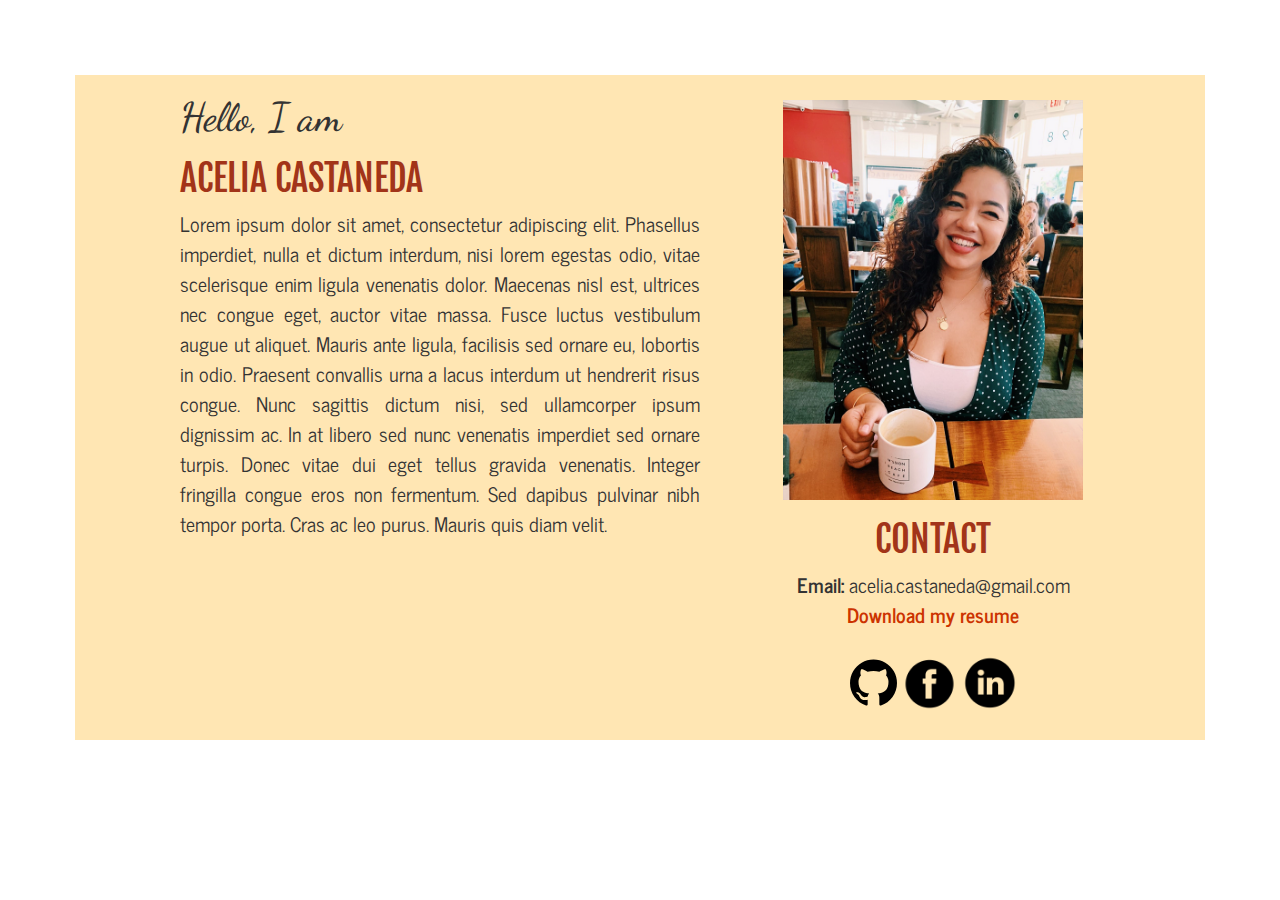
==== aceliasSite.html @ 1b41732f "Add files via upload" ====
<!DOCTYPE html>
<html lang="en">
<head>
  <title>acelia's page</title>
  <meta charset="utf-8">
  <meta name="viewport" content="width=device-width, initial-scale=1">
  <link rel="stylesheet" href="https://maxcdn.bootstrapcdn.com/bootstrap/3.3.7/css/bootstrap.min.css">
  <link rel="stylesheet" href="aceliasSite.css">
  <link href="https://fonts.googleapis.com/css?family=Dancing+Script|Fjalla+One|Quicksand" rel="stylesheet">
  <link href="https://fonts.googleapis.com/css?family=News+Cycle|Pathway+Gothic+One" rel="stylesheet">
  <script src="https://ajax.googleapis.com/ajax/libs/jquery/3.3.1/jquery.min.js"></script>
  <script src="https://maxcdn.bootstrapcdn.com/bootstrap/3.3.7/js/bootstrap.min.js"></script>
  
  
</head>
<body>

<!-- <div class="jumbotron text-center">
  <h1>Acelia Castaneda</h1>
  <p>Resize this responsive page to see the effect!</p> 
</div> -->
  
<div class="container-fluid">
  <!-- <div class="welcome"> -->
    <div class="col-sm-6">
      <h2>Hello, I am</h2>
      <h1>ACELIA CASTANEDA</h1>
      <!-- <p><img src="newPH.png" alt="celi" width="300" height="400"> -->
Lorem ipsum dolor sit amet, consectetur adipiscing elit. Phasellus imperdiet, nulla et dictum interdum, nisi lorem egestas odio, vitae scelerisque enim ligula venenatis dolor. Maecenas nisl est, ultrices nec congue eget, auctor vitae massa. Fusce luctus vestibulum augue ut aliquet. Mauris ante ligula, facilisis sed ornare eu, lobortis in odio. Praesent convallis urna a lacus interdum ut hendrerit risus congue. Nunc sagittis dictum nisi, sed ullamcorper ipsum dignissim ac. In at libero sed nunc venenatis imperdiet sed ornare turpis. Donec vitae dui eget tellus gravida venenatis. Integer fringilla congue eros non fermentum. Sed dapibus pulvinar nibh tempor porta. Cras ac leo purus. Mauris quis diam velit.</p>
    </div>
   <div class="col-sm-4">
   	<div align="center">
   		<img src="newPH.png" alt="cel" width="300" height="400">
       	<h1>CONTACT</h1>
        <strong>Email:</strong> acelia.castaneda@gmail.com<br> 	
	  	
	  	<a href="https://github.com/CeliCel/resume18_19.pdf" target="_blank" class="button"><strong>Download my resume</strong></a><br>
	  	<a href="https://github.com/CeliCel"  target="_blank" >
		<img src="github icon.svg" alt="github" width="47" height="47" border="0"></a>
		
		<a href="https://www.facebook.com/acelia.castaneda/">
		<img src="facebook icon.png" alt="facebook" width="55" height="55" border="0"></a>
		
	  	<a href="https://www.linkedin.com/in/acelia-castaneda-76922b91/">
		<img src="linkedin icon.png" alt="linkedin" width="55" height="55" border="0"></a><br><br>
		
		
		</div>

	  </div>
    
    <!-- <div class="col-sm-4"><img src="newPH.png" alt="cel" align="right" width="300" height="400"></div> -->
    
    <!-- </div><!-- welcome-->
   
   <!-- <div class="aboutMe"> 
	<div class="row">
		<div id = "banner">
      <h3>HELLO I AM</h3>
      <p>Lorem ipsum dolor sit amet, consectetur adipiscing elit. Phasellus imperdiet, nulla et dictum interdum, nisi lorem egestas odio, vitae scelerisque enim ligula venenatis dolor. Maecenas nisl est, ultrices nec congue eget, auctor vitae massa. Fusce luctus vestibulum augue ut aliquet. Mauris ante ligula, facilisis sed ornare eu, lobortis in odio. Praesent convallis urna a lacus interdum ut hendrerit risus congue. Nunc sagittis dictum nisi, sed ullamcorper ipsum dignissim ac. In at libero sed nunc venenatis imperdiet sed ornare turpis. Donec vitae dui eget tellus gravida venenatis. Integer fringilla congue eros non fermentum. Sed dapibus pulvinar nibh tempor porta. Cras ac leo purus. Mauris quis diam velit.</p>
    </div>
    </div>
	<!-- </div> <!-- end aboutMe-->
	
    <!-- <div class="col-sm-4">
      <h3>Column 3</h3>        
      <p>Lorem ipsum dolor sit amet, consectetur adipisicing elit...</p>
      <p>Ut enim ad minim veniam, quis nostrud exercitation ullamco laboris...</p>
    </div> -->
  
</div> <!-- end container-->

</body>
</html>
---- aceliasSite.css ----
body {
	/*background-image:url("circuit.png");*/
	/*background-position:left;*/
	/*background-repeat:no-repeat;*/
	margin:75px;
	text-align: justify;
	font-size:20px;
	font-family: 'News Cycle', sans-serif;
	line-height: 1.5;
  	display: inline-block;
  	vertical-align: middle;
}


.container-fluid{
	/*margin-top:100px;*/
	
	background:#ffe6b3;

	
}

.col-sm-6{
	/*float:left;*/
	margin-left:75px;
	/*padding-left: 60px;*/
}
.col-sm-4{
	/*float:left;*/
	margin-left:35px;
	/*padding-left: 60px;*/
}



img{
	margin-top:25px;
	
}

a{
	color:#cc3300;
}
a:hover{
	color:#ff794d;
}


p{
	font-size:medium;
}

h1{
	/*float:left;*/
	color:#A23419;
	font-family: 'Fjalla One', sans-serif;
}

h2{
	/*float:left;*/
	font-family: 'Dancing Script', cursive;
	font-size: 40px;
}
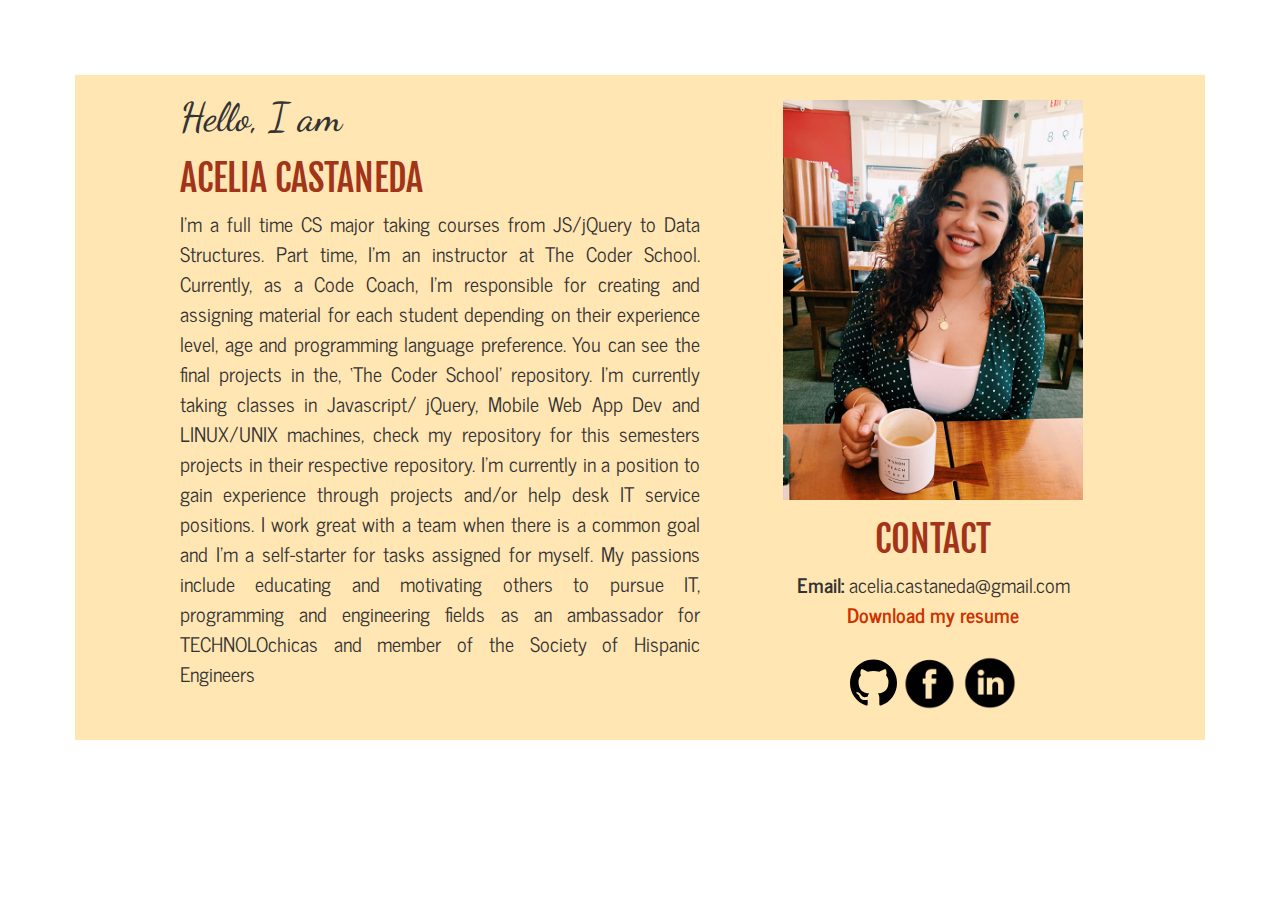
==== commit 6db9aa5d: "Update aceliasSite.html" ====
--- a/aceliasSite.html
+++ b/aceliasSite.html
@@ -26,7 +26,7 @@
       <h2>Hello, I am</h2>
       <h1>ACELIA CASTANEDA</h1>
       <!-- <p><img src="newPH.png" alt="celi" width="300" height="400"> -->
-Lorem ipsum dolor sit amet, consectetur adipiscing elit. Phasellus imperdiet, nulla et dictum interdum, nisi lorem egestas odio, vitae scelerisque enim ligula venenatis dolor. Maecenas nisl est, ultrices nec congue eget, auctor vitae massa. Fusce luctus vestibulum augue ut aliquet. Mauris ante ligula, facilisis sed ornare eu, lobortis in odio. Praesent convallis urna a lacus interdum ut hendrerit risus congue. Nunc sagittis dictum nisi, sed ullamcorper ipsum dignissim ac. In at libero sed nunc venenatis imperdiet sed ornare turpis. Donec vitae dui eget tellus gravida venenatis. Integer fringilla congue eros non fermentum. Sed dapibus pulvinar nibh tempor porta. Cras ac leo purus. Mauris quis diam velit.</p>
+I'm a full time CS major taking courses from JS/jQuery to Data Structures. Part time, I’m an instructor at The Coder School. Currently, as a Code Coach, I’m responsible for creating and assigning material for each student depending on their experience level, age and programming language preference. You can see the final projects in the, ‘The Coder School’ repository. I’m currently taking classes in Javascript/ jQuery, Mobile Web App Dev and LINUX/UNIX machines, check my repository for this semesters projects in their respective repository. I’m currently in a position to gain experience through projects and/or help desk IT service positions. I work great with a team when there is a common goal and I’m a self-starter for tasks assigned for myself. My passions include educating and motivating others to pursue IT, programming and engineering fields as an ambassador for TECHNOLOchicas and member of the Society of Hispanic Engineers</p>
     </div>
    <div class="col-sm-4">
    	<div align="center">
@@ -34,7 +34,7 @@
        	<h1>CONTACT</h1>
         <strong>Email:</strong> acelia.castaneda@gmail.com<br> 	
 	  	
-	  	<a href="https://github.com/CeliCel/resume18_19.pdf" target="_blank" class="button"><strong>Download my resume</strong></a><br>
+<a href="CeliCel.github.io/resume18_19.pdf" target="_blank" class="button"><strong>Download my resume</strong></a><br>
 	  	<a href="https://github.com/CeliCel"  target="_blank" >
 		<img src="github icon.svg" alt="github" width="47" height="47" border="0"></a>
 		
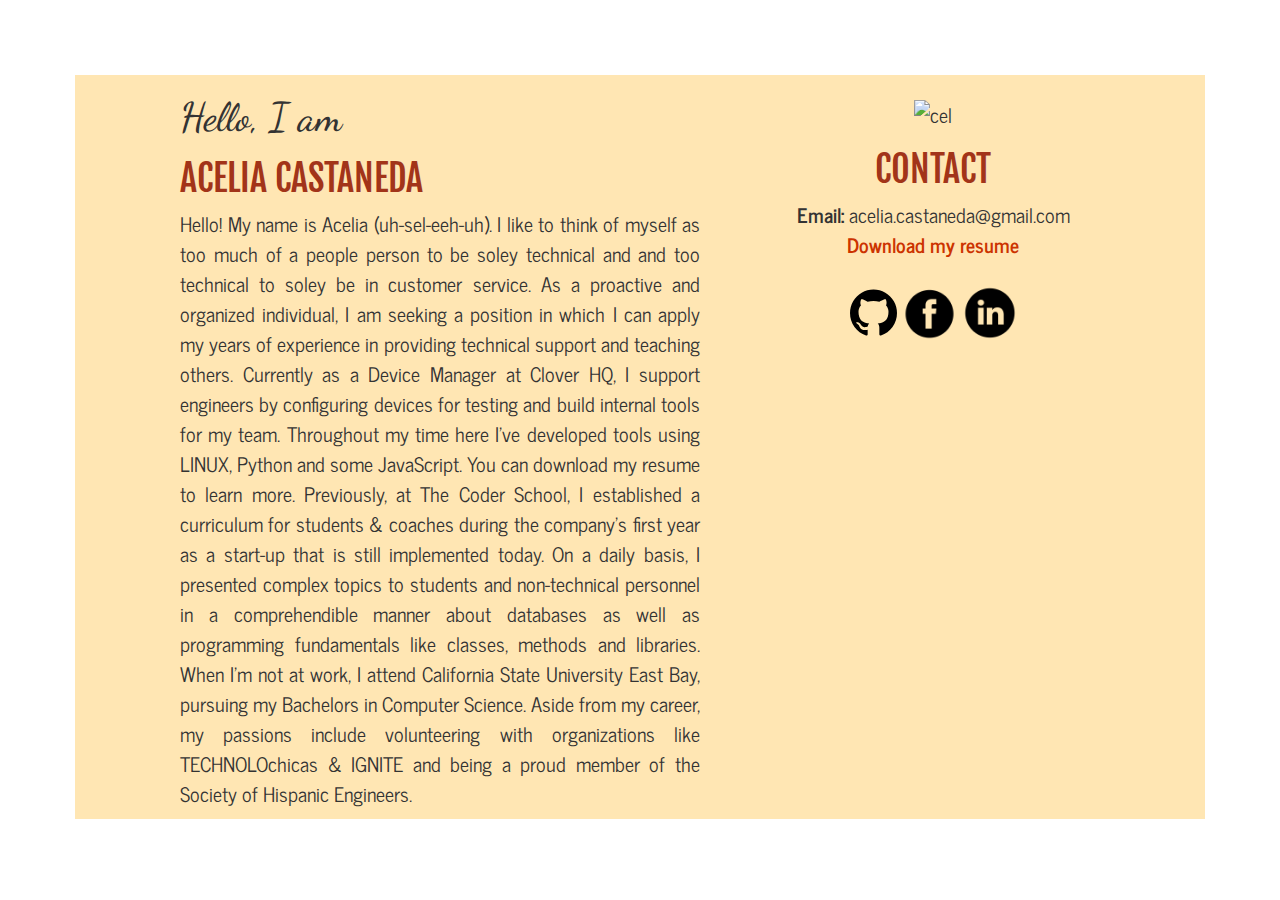
==== commit db76082e: "Update aceliasSite.html" ====
--- a/aceliasSite.html
+++ b/aceliasSite.html
@@ -26,16 +26,16 @@
       <h2>Hello, I am</h2>
       <h1>ACELIA CASTANEDA</h1>
       <!-- <p><img src="newPH.png" alt="celi" width="300" height="400"> -->
-I'm a full time CS major taking courses from JS/jQuery to Data Structures. Part time, I’m an instructor at The Coder School. Currently, as a Code Coach, I’m responsible for creating and assigning material for each student depending on their experience level, age and programming language preference. You can see the final projects in the, ‘The Coder School’ repository. I’m currently taking classes in Javascript/ jQuery, Mobile Web App Dev and LINUX/UNIX machines, check my repository for this semesters projects in their respective repository. I’m currently in a position to gain experience through projects and/or help desk IT service positions. I work great with a team when there is a common goal and I’m a self-starter for tasks assigned for myself. My passions include educating and motivating others to pursue IT, programming and engineering fields as an ambassador for TECHNOLOchicas and member of the Society of Hispanic Engineers</p>
+Hello! My name is Acelia (uh-sel-eeh-uh). I like to think of myself as too much of a people person to be soley technical and and too technical to soley be in customer service. As a proactive and organized individual, I am seeking a position in which I can apply my years of experience in providing technical support and teaching others. Currently as a Device Manager at Clover HQ, I support engineers by configuring devices for testing and build internal tools for my team. Throughout my time here I've developed tools using LINUX, Python and some JavaScript. You can download my resume to learn more. Previously, at The Coder School, I established a curriculum for students & coaches during the company’s first year as a start-up that is still implemented today. On a daily basis, I presented complex topics to students and non-technical personnel in a comprehendible manner about databases as well as programming fundamentals like classes, methods and libraries. When I'm not at work, I attend California State University East Bay, pursuing my Bachelors in Computer Science. Aside from my career, my passions include volunteering with organizations like TECHNOLOchicas & IGNITE and being a proud member of the Society of Hispanic Engineers.</p>
     </div>
    <div class="col-sm-4">
    	<div align="center">
-   		<img src="newPH.png" alt="cel" width="300" height="400">
+   		<img src="IMG_2316.jpg" alt="cel" width="300" height="400">
        	<h1>CONTACT</h1>
         <strong>Email:</strong> acelia.castaneda@gmail.com<br> 	
 	  	
-<a href="CeliCel.github.io/resume18_19.pdf" target="_blank" class="button"><strong>Download my resume</strong></a><br>
-	  	<a href="https://github.com/CeliCel"  target="_blank" >
+<a href="aceliadc.github.io/solEngineer resume.pdf" target="_blank" class="button"><strong>Download my resume</strong></a><br>
+	  	<a href="https://github.com/aceliadc"  target="_blank" >
 		<img src="github icon.svg" alt="github" width="47" height="47" border="0"></a>
 		
 		<a href="https://www.facebook.com/acelia.castaneda/">
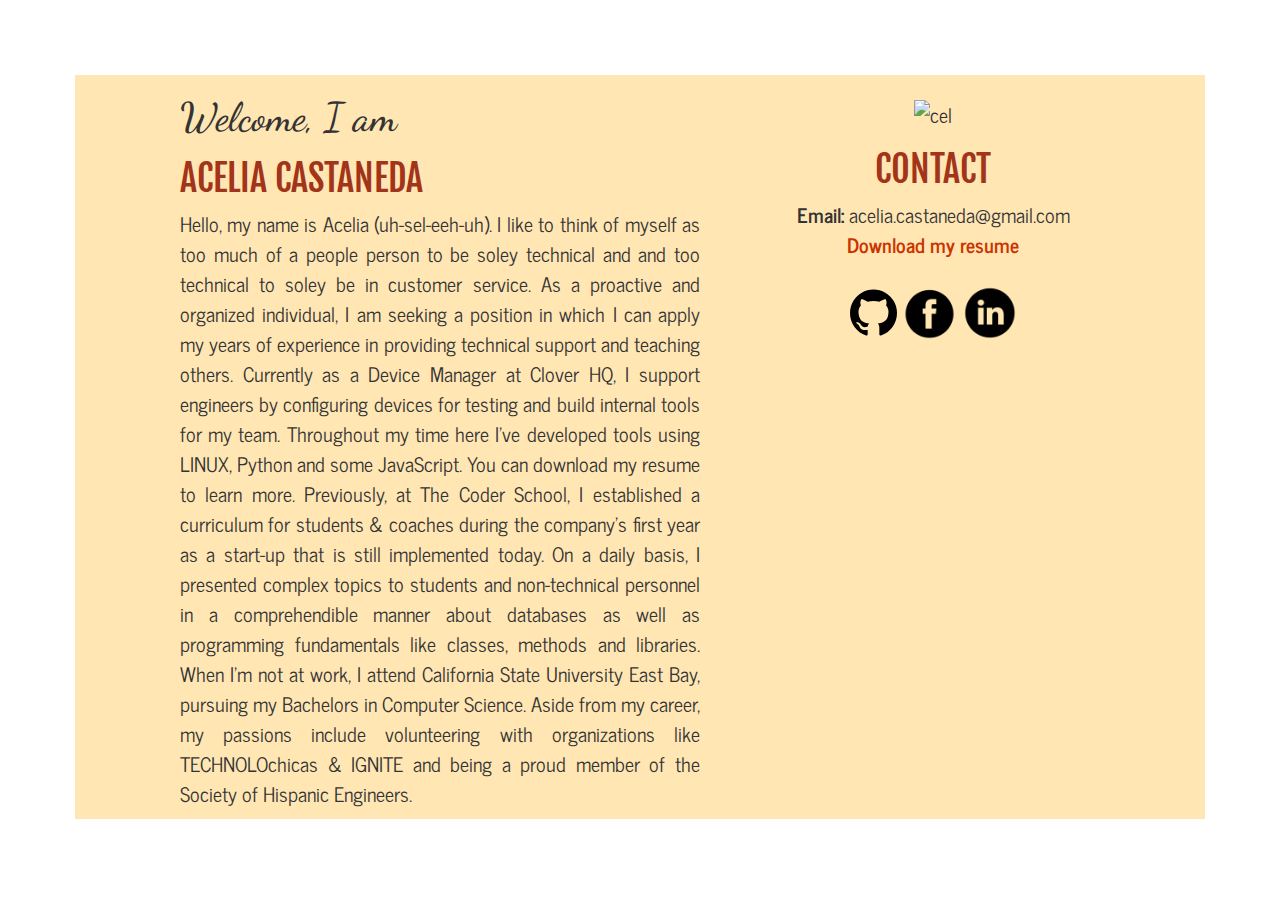
==== commit 94604f21: "Update aceliasSite.html" ====
--- a/aceliasSite.html
+++ b/aceliasSite.html
@@ -23,14 +23,14 @@
 <div class="container-fluid">
   <!-- <div class="welcome"> -->
     <div class="col-sm-6">
-      <h2>Hello, I am</h2>
+      <h2>Welcome, I am</h2>
       <h1>ACELIA CASTANEDA</h1>
       <!-- <p><img src="newPH.png" alt="celi" width="300" height="400"> -->
-Hello! My name is Acelia (uh-sel-eeh-uh). I like to think of myself as too much of a people person to be soley technical and and too technical to soley be in customer service. As a proactive and organized individual, I am seeking a position in which I can apply my years of experience in providing technical support and teaching others. Currently as a Device Manager at Clover HQ, I support engineers by configuring devices for testing and build internal tools for my team. Throughout my time here I've developed tools using LINUX, Python and some JavaScript. You can download my resume to learn more. Previously, at The Coder School, I established a curriculum for students & coaches during the company’s first year as a start-up that is still implemented today. On a daily basis, I presented complex topics to students and non-technical personnel in a comprehendible manner about databases as well as programming fundamentals like classes, methods and libraries. When I'm not at work, I attend California State University East Bay, pursuing my Bachelors in Computer Science. Aside from my career, my passions include volunteering with organizations like TECHNOLOchicas & IGNITE and being a proud member of the Society of Hispanic Engineers.</p>
+Hello, my name is Acelia (uh-sel-eeh-uh). I like to think of myself as too much of a people person to be soley technical and and too technical to soley be in customer service. As a proactive and organized individual, I am seeking a position in which I can apply my years of experience in providing technical support and teaching others. Currently as a Device Manager at Clover HQ, I support engineers by configuring devices for testing and build internal tools for my team. Throughout my time here I've developed tools using LINUX, Python and some JavaScript. You can download my resume to learn more. Previously, at The Coder School, I established a curriculum for students & coaches during the company’s first year as a start-up that is still implemented today. On a daily basis, I presented complex topics to students and non-technical personnel in a comprehendible manner about databases as well as programming fundamentals like classes, methods and libraries. When I'm not at work, I attend California State University East Bay, pursuing my Bachelors in Computer Science. Aside from my career, my passions include volunteering with organizations like TECHNOLOchicas & IGNITE and being a proud member of the Society of Hispanic Engineers.</p>
     </div>
    <div class="col-sm-4">
    	<div align="center">
-   		<img src="IMG_2316.jpg" alt="cel" width="300" height="400">
+   		<img src="IMG_2316.jpg" alt="cel" width="500" height="400">
        	<h1>CONTACT</h1>
         <strong>Email:</strong> acelia.castaneda@gmail.com<br> 	
 	  	
